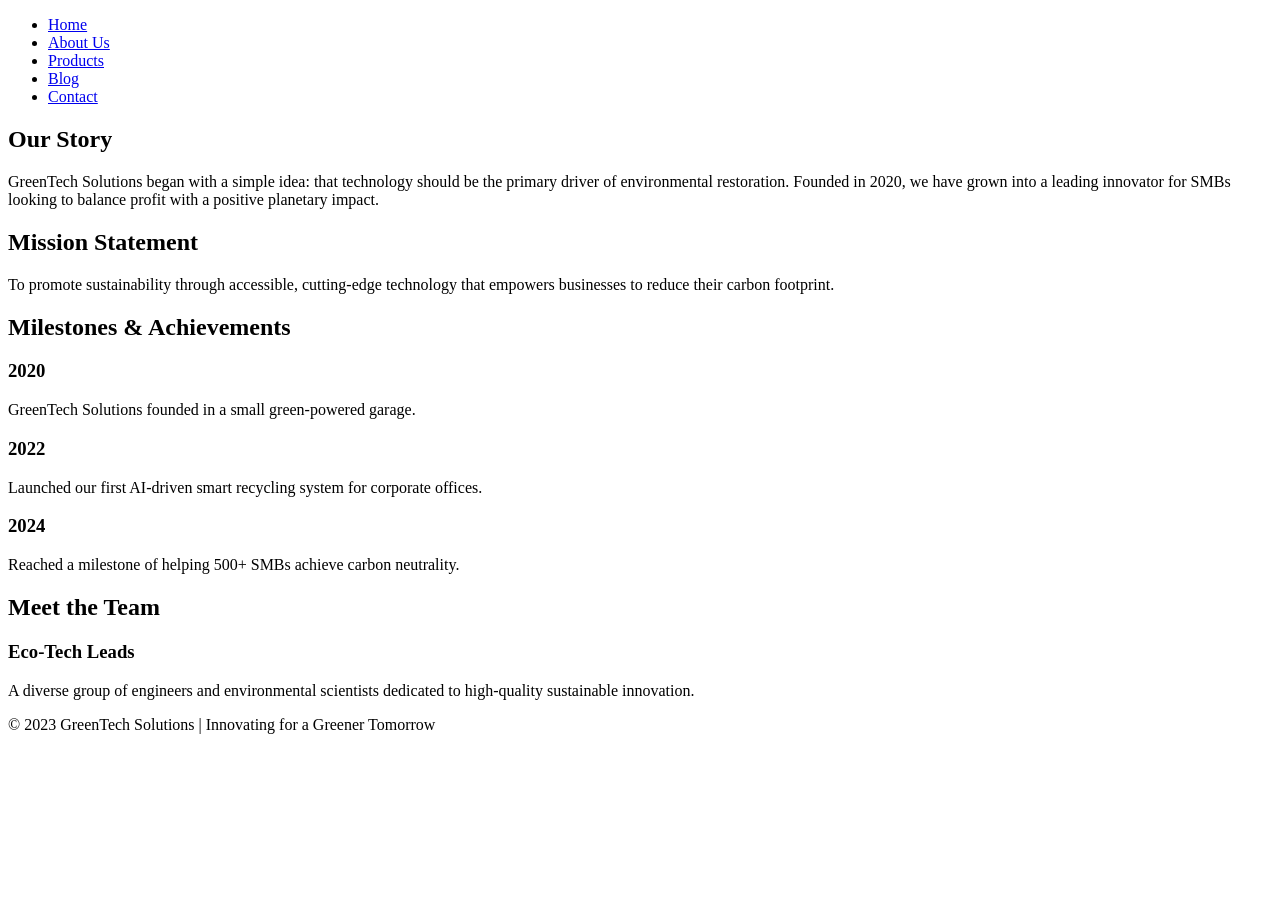
==== html/about.html @ 6c7d836f "Create about.html" ====
<!DOCTYPE html>
<html lang="en">
<head>
    <meta charset="UTF-8">
    <meta name="viewport" content="width=device-width, initial-scale=1.0">
    <title>About Us | GreenTech Solutions</title>
    <link rel="stylesheet" href="style.css">
</head>
<body>

    <nav>
        <ul>
            <li><a href="index.html">Home</a></li>
            <li><a href="about.html" class="active">About Us</a></li>
            <li><a href="products.html">Products</a></li>
            <li><a href="blog.html">Blog</a></li>
            <li><a href="contact.html">Contact</a></li>
        </ul>
    </nav>

    <main>
        <section id="our-story">
            <h1>Our Story</h1>
            <p>GreenTech Solutions began with a simple idea: that technology should be the primary driver of environmental restoration. Founded in 2020, we have grown into a leading innovator for SMBs looking to balance profit with a positive planetary impact.</p>
            
            <h2>Mission Statement</h2>
            <p>To promote sustainability through accessible, cutting-edge technology that empowers businesses to reduce their carbon footprint.</p>
        </section>

        <section id="timeline-section">
            <h2>Milestones & Achievements</h2>
            <div class="timeline">
                <div class="milestone">
                    <h3>2020</h3>
                    <p>GreenTech Solutions founded in a small green-powered garage.</p>
                </div>
                <div class="milestone">
                    <h3>2022</h3>
                    <p>Launched our first AI-driven smart recycling system for corporate offices.</p>
                </div>
                <div class="milestone">
                    <h3>2024</h3>
                    <p>Reached a milestone of helping 500+ SMBs achieve carbon neutrality.</p>
                </div>
            </div>
        </section>

        <section id="team">
            <h2>Meet the Team</h2>
            <div class="team-grid">
                <div class="team-member">
                    <h3>Eco-Tech Leads</h3>
                    <p>A diverse group of engineers and environmental scientists dedicated to high-quality sustainable innovation.</p>
                </div>
            </div>
        </section>
    </main>

    <footer>
        <p>&copy; 2023 GreenTech Solutions | Innovating for a Greener Tomorrow</p>
    </footer>

    <script src="script2.js"></script>
</body>
</html>
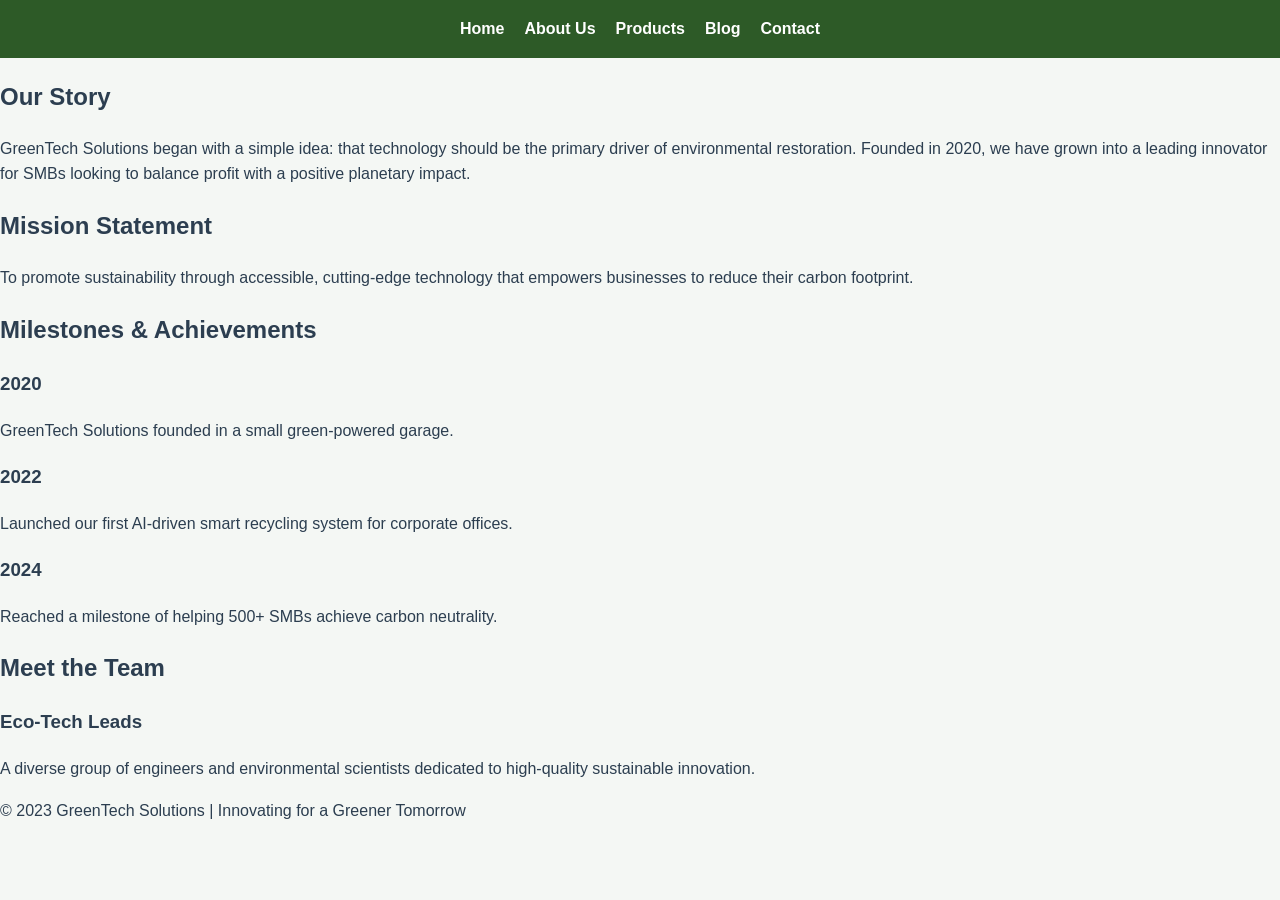
==== commit 153f316d: "Update about.html" ====
--- a/html/about.html
+++ b/html/about.html
@@ -4,17 +4,17 @@
     <meta charset="UTF-8">
     <meta name="viewport" content="width=device-width, initial-scale=1.0">
     <title>About Us | GreenTech Solutions</title>
-    <link rel="stylesheet" href="style.css">
+    <link rel="stylesheet" href="../css/style.css">
 </head>
 <body>
 
     <nav>
         <ul>
             <li><a href="index.html">Home</a></li>
-            <li><a href="about.html" class="active">About Us</a></li>
-            <li><a href="products.html">Products</a></li>
-            <li><a href="blog.html">Blog</a></li>
-            <li><a href="contact.html">Contact</a></li>
+            <li><a href="html/about.html" class="active">About Us</a></li>
+            <li><a href="html/products.html">Products</a></li>
+            <li><a href="html/blog.html">Blog</a></li>
+            <li><a href="html/contact.html">Contact</a></li>
         </ul>
     </nav>
 
--- a/css/style.css
+++ b/css/style.css
@@ -0,0 +1,108 @@
+:root {
+    --primary-green: #2d5a27;   
+    --accent-green: #4caf50;    
+    --earth-brown: #5d4037;     
+    --soft-white: #f4f7f4;      
+    --dark-text: #2c3e50;
+}
+
+body {
+    background-color: var(--soft-white);
+    color: var(--dark-text);
+    font-family: 'Segoe UI', Tahoma, Geneva, Verdana, sans-serif;
+    line-height: 1.6;
+    margin: 0;
+}
+
+.error-msg {
+    color: #d9534f; 
+    font-size: 0.9rem;
+    display: block;
+    margin-top: 5px;
+    height: 15px; 
+}
+
+input:focus, textarea:focus {
+    outline: 2px solid var(--primary-green);
+    border-radius: 4px;
+}
+
+#successMessage {
+    background-color: #dff0d8;
+    color: #3c763d;
+    padding: 20px;
+    border-radius: 5px;
+    border: 1px solid #d6e9c6;
+    margin-top: 20px;
+}
+
+nav {
+    background-color: var(--primary-green);
+    padding: 1rem;
+}
+
+nav ul {
+    list-style: none;
+    display: flex;
+    justify-content: center;
+    gap: 20px;
+    margin: 0;
+    padding: 0;
+}
+
+nav a {
+    color: white;
+    text-decoration: none;
+    font-weight: bold;
+}
+
+nav a:hover {
+    text-decoration: underline;
+}
+
+@media (max-width: 768px) {
+    nav ul {
+        flex-direction: column;
+        align-items: center;
+    }
+
+    .grid-container, .blog-grid {
+        display: flex;
+        flex-direction: column;
+        padding: 10px;
+    }
+
+    .product-card, .blog-post {
+        width: 100%;
+        margin-bottom: 20px;
+    }
+}
+
+.grid-container, .blog-grid {
+    display: grid;
+    grid-template-columns: repeat(auto-fit, minmax(300px, 1fr));
+    gap: 20px;
+    padding: 20px;
+}
+
+.product-card, .blog-post {
+    border: 1px solid #ddd;
+    padding: 15px;
+    background: white;
+    border-radius: 8px;
+    text-align: center;
+}
+
+.product-card img, .blog-post img {
+    max-width: 100%;
+    height: auto;
+    border-radius: 4px;
+}
+
+#hero img {
+    width: 100%;
+    height: auto;
+    max-height: 400px; 
+    object-fit: cover;
+    border-radius: 8px;
+}
